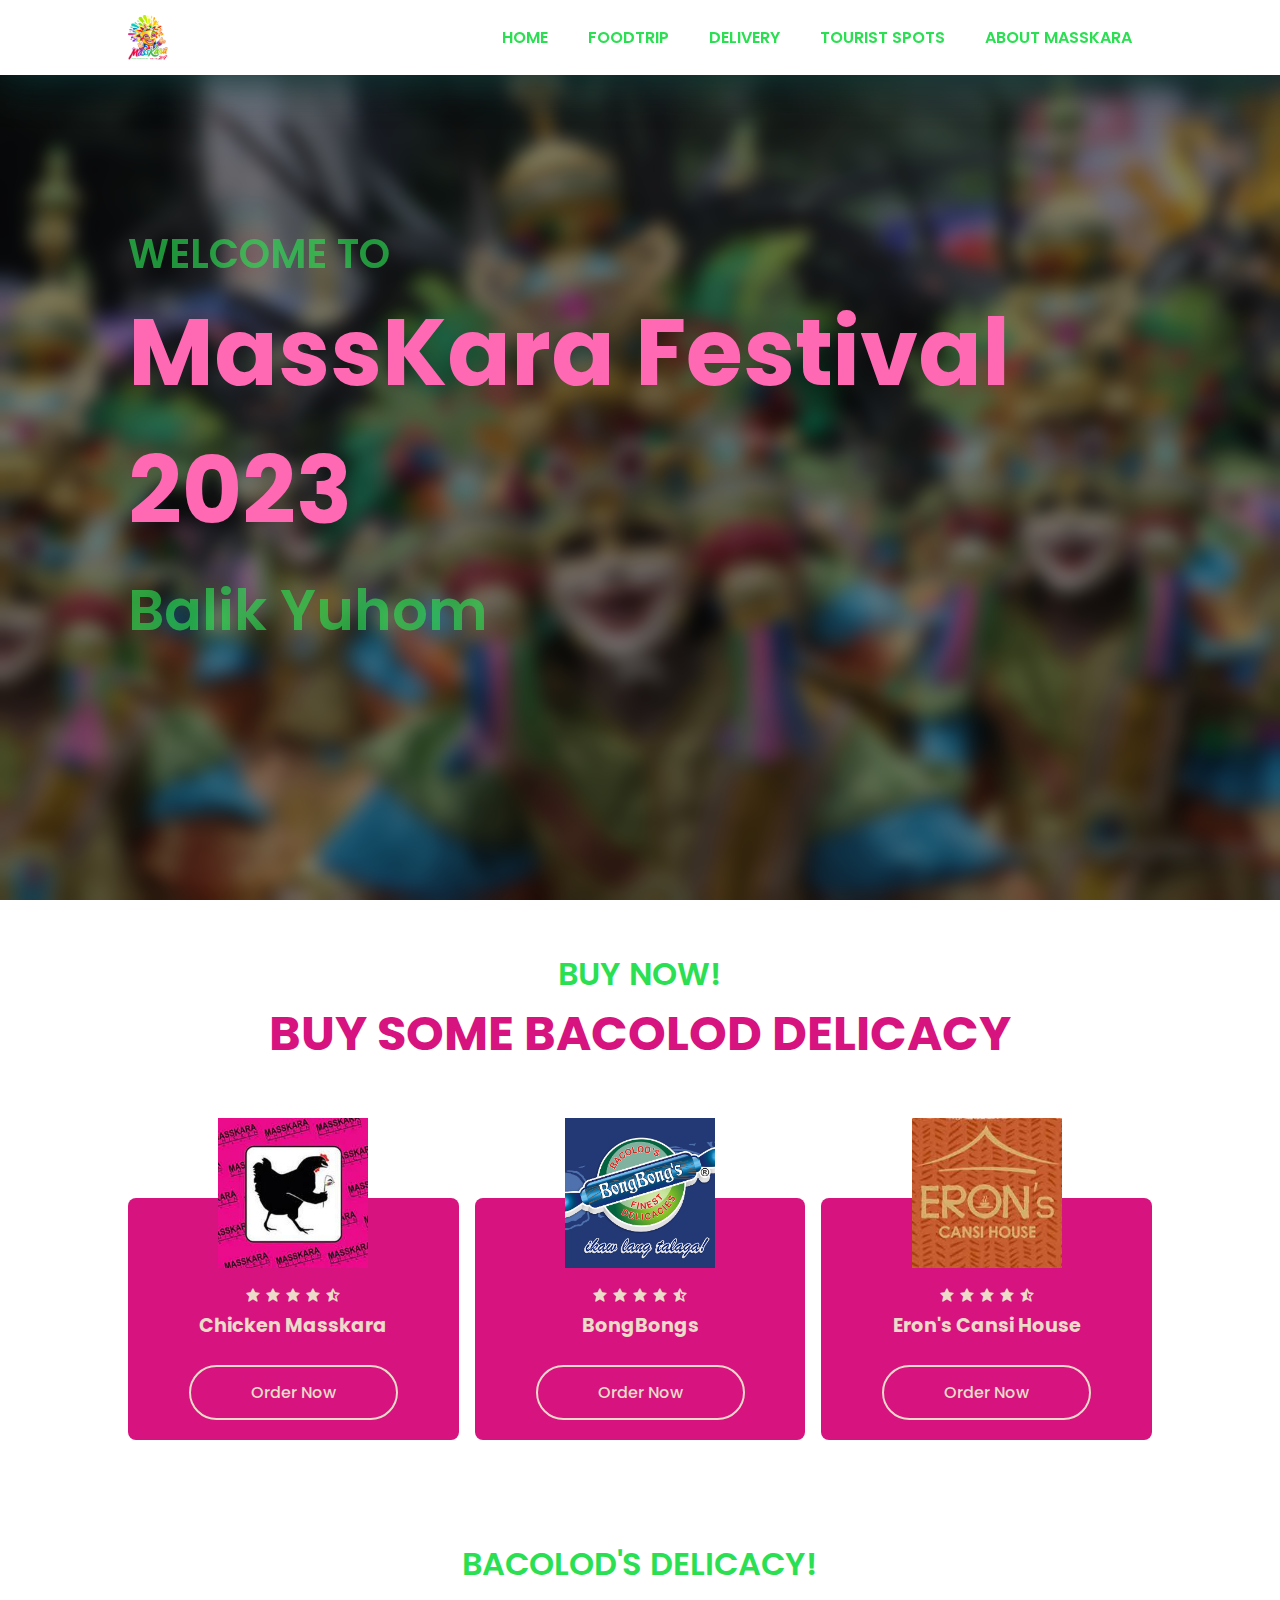
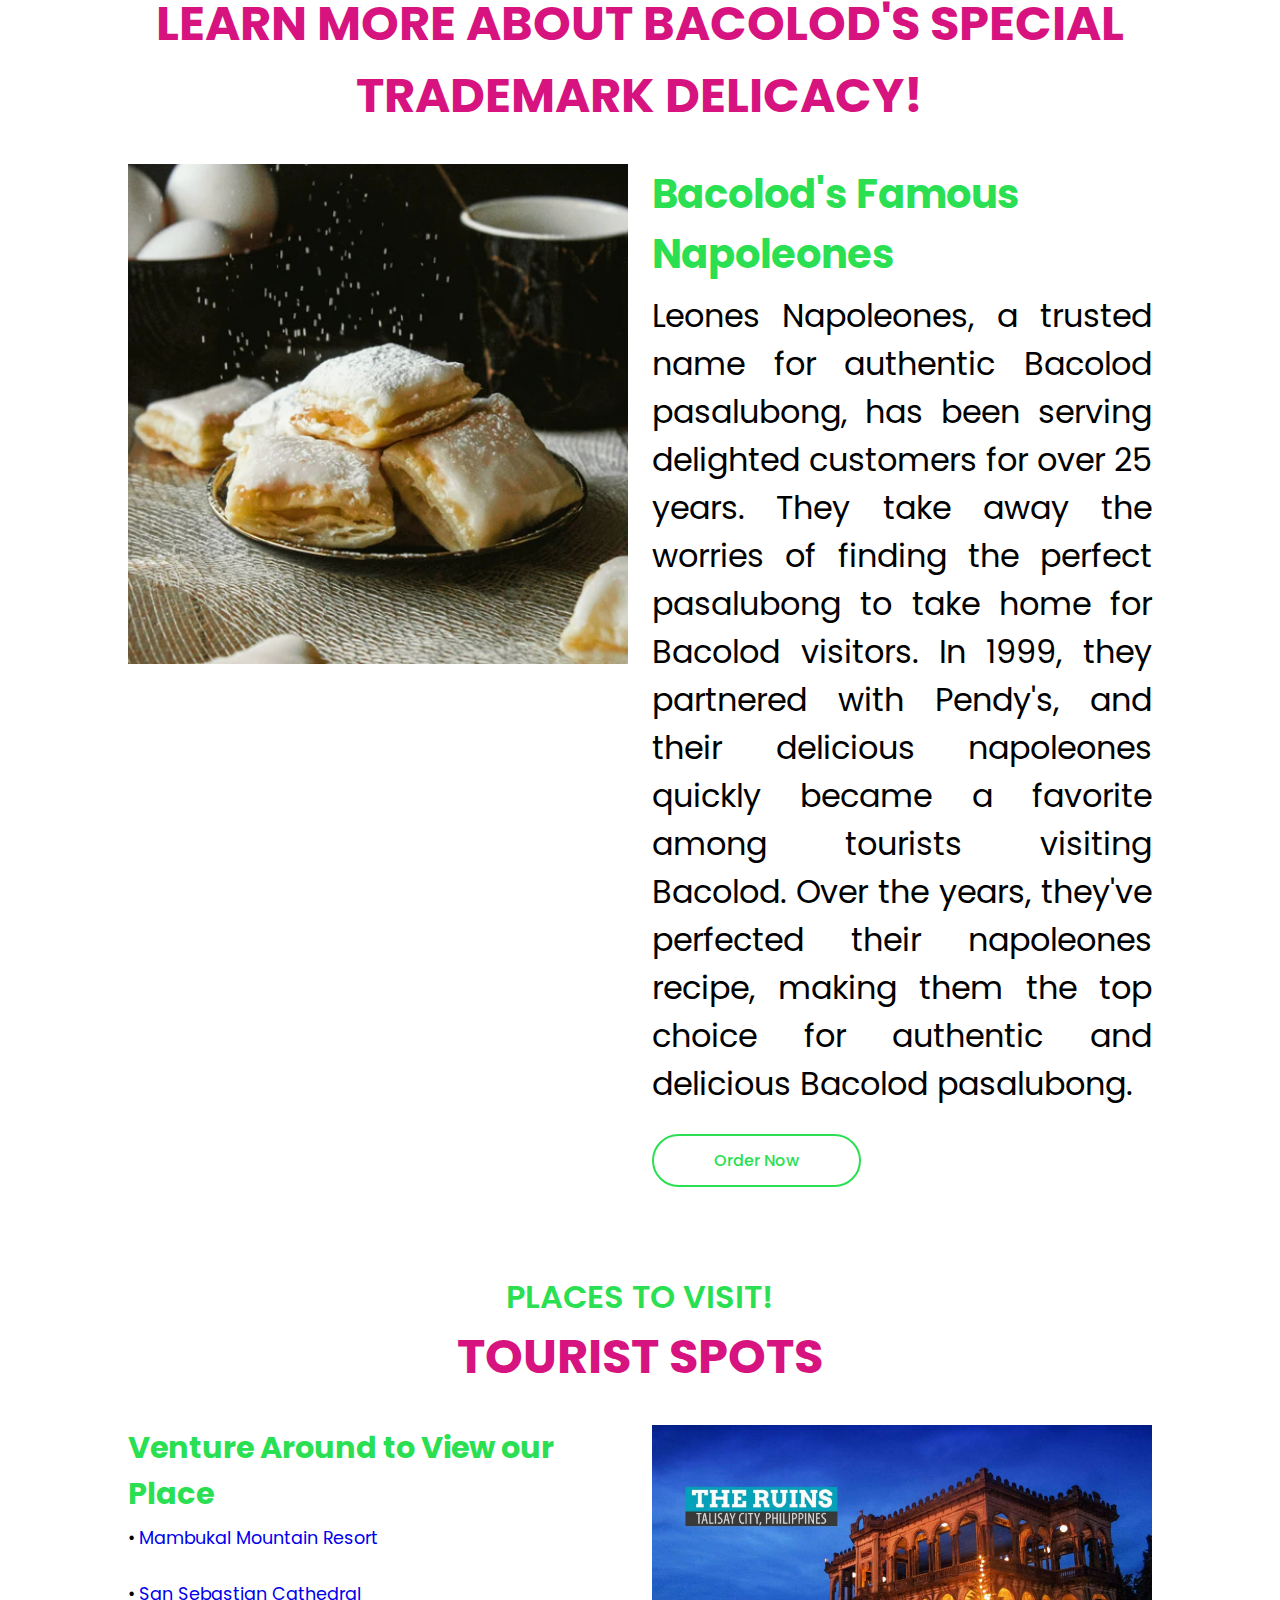
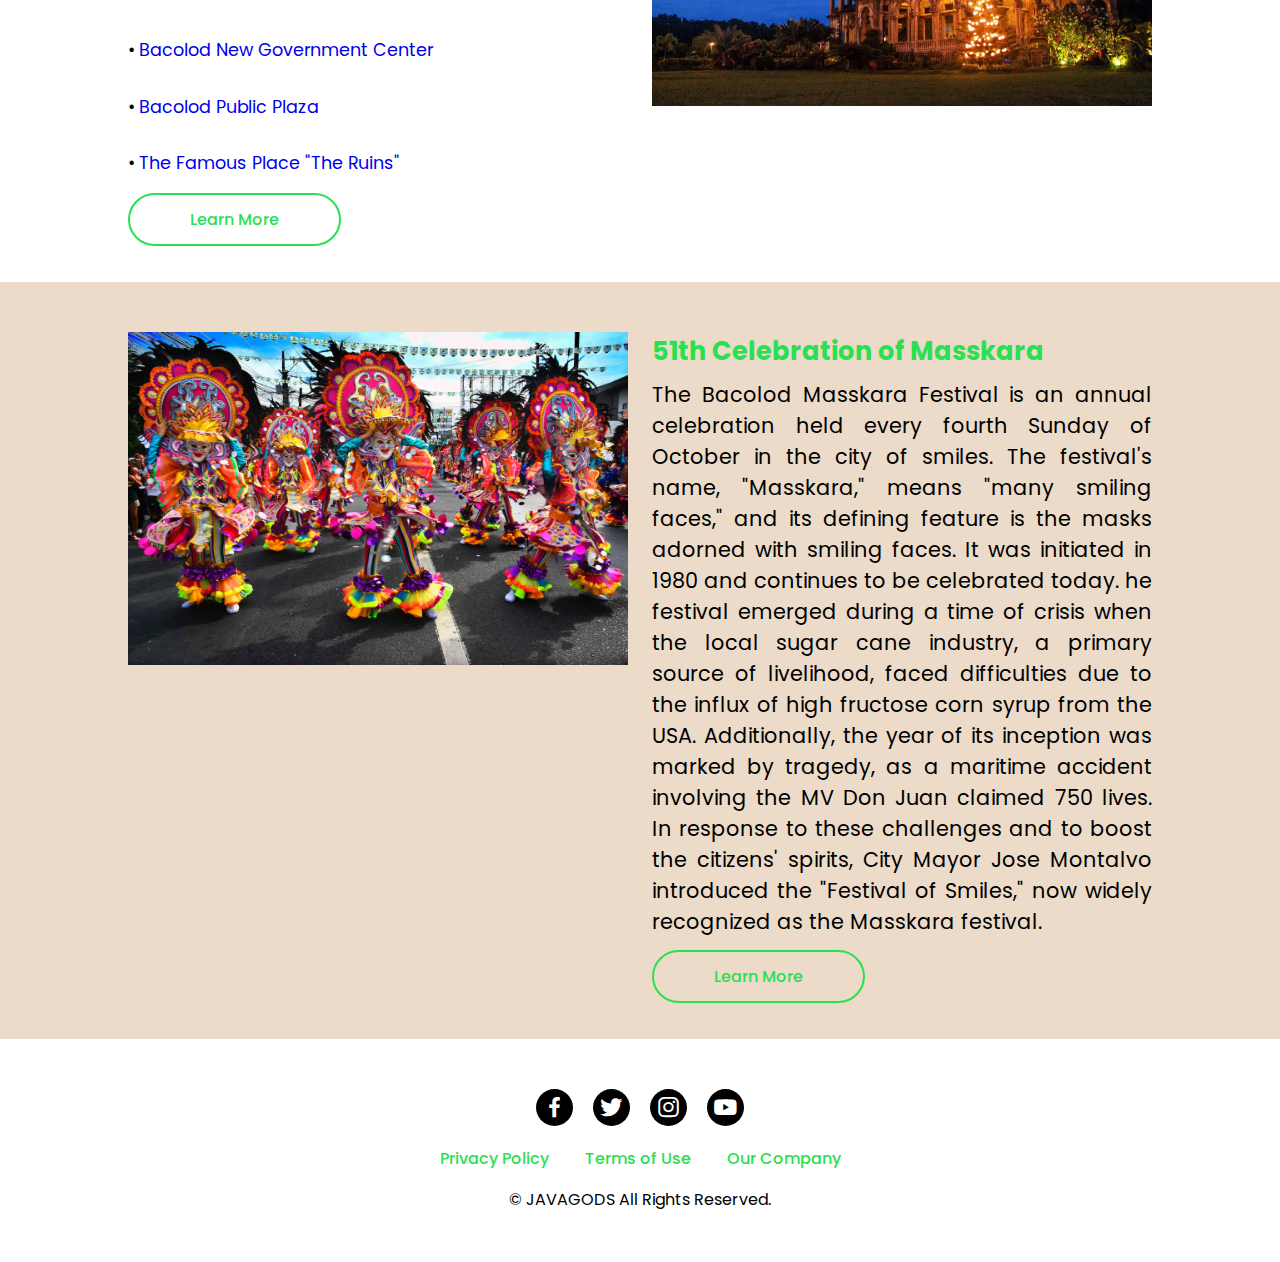
==== index.html @ 168421f4 "Add files via upload" ====
<!DOCTYPE html>
<html lang="en">
<head>
    <meta charset="UTF-8">
    <meta name="viewport" content="width=device-width, initial-scale=1.0">
    <title>MassKara</title>
    <link rel="stylesheet" href="style.css">
    <link rel="stylesheet" href="https://cdn.jsdelivr.net/npm/boxicons@latest/css/boxicons.min.css">
</head>
<body>

    <header>
        <a href="#" class="logo"><img src="logo.png" alt=""></a>
        <div class="bx bx-menu" id="menu-icon"></div>

        <ul class="navbar">
            <li><a href="#home">Home</a></li>
            <li><a href="#shop">FoodTrip</a></li>
            <li><a href="#delivery">Delivery</a></li>
            <li><a href="#tour">Tourist Spots</a></li>
            <li><a href="#about">About Masskara</a></li>
        </ul>
    </header>

    <!-- Main -->
    <section class="home" id="home">
        <div class="home-overlay"></div> <!-- Add overlay div -->
        <div class="home-text">
            <span>Welcome To</span>
            <h1>MassKara Festival 2023</h1>
            <h2>Balik Yuhom</h2>
        </div>
    </section>
    
    <section class="shop" id="shop">
        <div class="heading">
            <span>Buy Now!</span>
            <h1>Buy Some Bacolod Delicacy</h1>
        </div>
        <div class="shop-container">
            <div class="box">
                <div class="box-img">
                    <img src="Chicken Masskara.jpg" alt="Chicken MassKara">
                </div>
                <div class="stars">
                    <i class='bx bxs-star' ></i>
                    <i class='bx bxs-star' ></i>
                    <i class='bx bxs-star' ></i>
                    <i class='bx bxs-star' ></i>
                    <i class='bx bxs-star-half' ></i>
                </div>
                <h2>Chicken Masskara</h2>
                <br>
                <a target="_blank" href="https://web.facebook.com/MasskaraChickenInasalOfficial/?_rdc=1&_rdr" class="btn">Order Now</a>
            </div>

            <div class="box">
                <div class="box-img">
                    <img src="BongBongs.jpg" alt="BongBongs">
                </div>
                <div class="stars">
                    <i class='bx bxs-star' ></i>
                    <i class='bx bxs-star' ></i>
                    <i class='bx bxs-star' ></i>
                    <i class='bx bxs-star' ></i>
                    <i class='bx bxs-star-half' ></i>
                </div>
                <h2>BongBongs</h2>
                <br>
                <a target="_blank" href="https://bongbongspiaya.com.ph" class="btn">Order Now</a>
            </div>

            <div class="box">
                <div class="box-img">
                    <img src="Erons.jpg" alt="CansiHouse">
                </div>
                <div class="stars">
                    <i class='bx bxs-star' ></i>
                    <i class='bx bxs-star' ></i>
                    <i class='bx bxs-star' ></i>
                    <i class='bx bxs-star' ></i>
                    <i class='bx bxs-star-half' ></i>
                </div>
                <h2>Eron's Cansi House</h2>
                <br>
                <a target="_blank" href="https://web.facebook.com/EronsCansiHouse/?_rdc=1&_rdr" class="btn">Order Now</a>
            </div>
        </div>
    </section>

    <!-- FoodTrip -->
    <section class="delivery" id="delivery">
        <div class="heading">
            <span>Bacolod's Delicacy!</span>
            <h1>Learn more about Bacolod's Special Trademark Delicacy!</h1>
        </div>
        <div class="container">
            <div class="delivery-img">
                <img src="Napole.jpg" alt="">
            </div>
            <div class="delivery-text">
                <h2>Bacolod's Famous Napoleones</h2>
                <p>Leones Napoleones, a trusted name for authentic Bacolod pasalubong, has been serving delighted customers for over 25 years. 
                    They take away the worries of finding the perfect pasalubong to take home for Bacolod visitors. 
                    In 1999, they partnered with Pendy's, and their delicious napoleones quickly became a favorite among tourists visiting Bacolod. 
                    Over the years, they've perfected their napoleones recipe, making them the top choice for authentic and delicious Bacolod pasalubong.</p>
                <a target="_blank" href="https://leonesnapoleones.com" class="btn">Order Now</a>
            </div>
        </div>
    </section>

    <!-- Tourist -->
    <section class="tour" id="tour">
        <div class="heading">
            <span>Places to Visit!</span>
            <h1>Tourist Spots</h1>
        </div>
        <div class="container">
            <div class="tour-text">
                <h2>Venture Around to View our Place</h2>
                <p>• <a target="_blank" href="https://maps.app.goo.gl/eu6CRshG14xUrGbv5">Mambukal Mountain Resort</a></p>
                <p>• <a target="_blank" href="https://maps.app.goo.gl/o4qbvw9Dv3dcgNuV8">San Sebastian Cathedral</a></p>
                <p>• <a target="_blank" href="https://maps.app.goo.gl/nt7sisE9vjjhqx8n6">Bacolod New Government Center</a></p>
                <p>• <a target="_blank" href="https://maps.app.goo.gl/gagxtkxTXKM6cZvz8">Bacolod Public Plaza</a></p>
                <p>• <a target="_blank" href="https://maps.app.goo.gl/ydRfD8haezU7aLKR7">The Famous Place "The Ruins"</a></p>
                <a target="_blank" href="https://guidetothephilippines.ph/articles/what-to-experience/bacolod-tourist-spots" class="btn">Learn More</a>
            </div>
            <div class="tour-img">
                <img src="Ruins.jpg" alt="">
            </div>
        </div>
    </section>

    <!-- About Us -->
    <section class="about" id="about">
        <div class="about-img">
            <img src="Mask.jpg" alt="">
        </div>
        <div class="about-text">
            <h2>51th Celebration of Masskara</h2>
            <p>The Bacolod Masskara Festival is an annual celebration held every fourth Sunday of October in the city of smiles. 
                The festival's name, "Masskara," means "many smiling faces," and its defining feature is the masks adorned with smiling faces. 
                It was initiated in 1980 and continues to be celebrated today. 
                he festival emerged during a time of crisis when the local sugar cane industry, 
                a primary source of livelihood, faced difficulties due to the influx of high fructose corn syrup from the USA. 
                Additionally, the year of its inception was marked by tragedy, as a maritime accident involving the MV Don Juan claimed 750 lives. 
                In response to these challenges and to boost the citizens' spirits, City Mayor Jose Montalvo introduced the "Festival of Smiles," 
                now widely recognized as the Masskara festival.</p>
            <a target="_blank" href="https://www.bacolodmasskara.com/?fbclid=IwAR1rQnd1RYHXf1a_ESUXxQ8Y_d8ASt9uNXTgouoVXtrgvkhUjMzl4eB0hrw" class="btn">Learn More</a>
        </div>
    </section>

    <!-- Contacts -->
    <section class="contact" id="contact">
        <div class="social">
            <a href="https://www.facebook.com/MasskaraFestivalBalikYuhum/photos"><i class='bx bxl-facebook'></i></a>
            <a href="https://www.google.com/url?sa=t&rct=j&q=&esrc=s&source=web&cd=&ved=2ahUKEwjB1ruEgfGBAxWsTWwGHV9YDDQQFnoECAwQAQ&url=https%3A%2F%2Ftwitter.com%2Fbacolodmasskara%3Flang%3Den&usg=AOvVaw1vvydbqwnjdZx0qxFarelx&opi=89978449"><i class='bx bxl-twitter'></i></a>
            <a href="https://www.instagram.com/explore/locations/1017421870/bacolod-masskara-festival/"><i class='bx bxl-instagram'></i></a>
            <a href="https://www.youtube.com/watch?v=WyHH4R5fsms"><i class='bx bxl-youtube'></i></a>
        </div>
        <div class="links">
            <a href="#">Privacy Policy</a>
            <a href="#">Terms of Use</a>
            <a href="#">Our Company</a>
        </div>
        <p>&#169; JAVAGODS All Rights Reserved.</p>
    </section>

    <script src="method.js"></script>
</body>
</html>
---- style.css ----
@import url('https://fonts.googleapis.com/css2?family=Bebas+Neue&family=Dela+Gothic+One&family=Poppins:wght@200;300;400;500;600;700&display=swap');

*{
    margin: 0;
    padding: 0;
    box-sizing: border-box;
    scroll-padding-top: 2rem;
    text-decoration: none;
    list-style: none;
    scroll-behavior: smooth;
    font-family: 'Poppins', sans-serif;
}
:root {
    --main-color:#d6137e;
    --second-color:#2adf51;
}
section {
    padding: 50px 10%;
}
*::selection {
    color: #fff;
    background: var(--main-color);
}
img {
    width: 100%;
}
header {
    position: fixed;
    width: 100%;
    top: 0;
    right: 0;
    z-index: 1000;
    display: flex;
    align-items: center;
    justify-content: space-between;
    background: #fff;
    box-shadow: 0 4px 41px rgb(14, 55, 54);
    padding: 15px 10%;
    transition: 0.2s;
}
.logo{
    display: flex;
    align-items: center;
}
.logo img {
    width: 40px;
}
.navbar{
    display: flex;
}
.navbar a{
    font-size: 1rem;
    padding: 11px 20px;
    color: var(--second-color);
    font-weight: 600;
    text-transform: uppercase;
}
.navbar a:hover{
    color: var(--main-color);
}
#menu-icon{
    font-size: 24px;
    cursor: pointer;
    z-index: 1001;
    display: none;
}
.home {
    position: relative;
    height: 100%;
    background-image: url("homebg.jpg");
    background-position: center;
    background-repeat: no-repeat;
    background-size: cover;
    width: 100%;
    min-height: 100vh;
    display: flex;
    flex-wrap: wrap;
    align-items: center;
    gap: 1rem;
}

.home-overlay {
    position: absolute;
    top: 0;
    left: 0;
    width: 100%;
    height: 100%;
    background: rgba(0, 0, 0, 0.493); /* Adjust the color and opacity as needed */
    backdrop-filter: blur(9px); /* Apply the blur effect to the overlay */
    z-index: 1;
}

.home-text {
    flex: 1 1 17rem;
    z-index: 1; /* Ensure the text is above the overlay */
}


.home-text span {
    font-size: 2.5rem;
    text-transform: uppercase;
    font-weight: 600;
    color: #2adf51a3;
}
.home-text h1 {
    font-size: 5.8rem;
    color: #FF69B4;
    font-weight: bolder;
}
.home-text h2 {
    font-size: 3.5rem;
    font-weight: 600;
    color: #2adf51a3;
    text-transform: capitalize;
    margin: 0.5rem 0 1.4rem;
}
.btn{
    padding: 13px 60px;
    border: 2.5px solid var(--second-color);
    border-radius: 40px;
    color: var(--second-color);
    font-weight: 500;
}
.btn:hover{
    color: #fff;
    background: var(--second-color);
}
.heading{
    text-align: center;
    text-transform: uppercase;
}
.heading span{
    font-size: 2rem;
    font-weight: 600;
    color: var(--second-color);
}
.heading h1{
    font-size: 3rem;
    color: var(--main-color);
}
.shop-container{
    display: flex;
    flex-wrap: wrap;
    gap: 1rem;
    margin-top: 5rem;
}
.shop-container .box{
    flex: 1 1 10rem;
    background: var(--main-color);
    padding: 20px;
    display: flex;
    text-align: center;
    flex-direction: column;
    align-items: center;
    margin-top: 3rem;
    border-radius: 0.5rem;
}
.shop-container .box .box-img {
    width: 150px; /* Set the desired width */
    height: 150px; /* Set the desired height */
    overflow: hidden; /* Ensure that images are cropped to the specified size */
    margin-top: -100px;
}

.shop-container .box .box-img img {
    width: 100%;
    height: 100%;
    object-fit: cover; /* You can use "cover" to make sure the entire image is displayed within the specified dimensions */
    object-position: center;
}

.stars{
    margin: 1rem 0 0.1rem;
}
.shop-container .box .stars .bx{
    color: #ebdbc8;
}
.shop-container .box h2{
    color: #ebdbc8;
    font-size: 1.2rem;
}
.shop-container .box span{
    color: #ebdbc8;
    font-size: 1.4rem;
    font-weight: 500;
    margin: 0.2rem 0 0.5rem;
}
.box .btn{
    border: 2px solid #ebdbc8;
    color: #ebdbc8;
}
.box .btn:hover{
    background: #ebdbc8;
    color: var(--second-color);
}
.container{
    display: flex;
    flex-wrap: wrap;
    gap: 1.5rem;
    margin-top: 2rem;
}
.delivery-img,
.tour-img{
    flex: 1 1 21rem;
}
.delivery-text,
.tour-text{
    flex: 1 1 21rem;
}
.delivery-text h2 {
    font-size: 2.5rem;
    color: var(--second-color);
}
.tour-text h2{
    font-size: 1.9rem;
    color: var(--second-color);
}
.delivery-text p{
    font-size: 2rem;
    margin: 0.5rem 0 1rem;
    text-align: justify;
    padding-bottom: 1.5rem;
}
.tour-text p{
    font-size: 1.1rem;
    margin: 0.5rem 0 1rem;
    text-align: justify;
    padding-bottom: 0.9rem;
}
.about {
    display: flex;
    flex-wrap: wrap;
    background: #ebdbc8;
    gap: 1.5rem;
}
.about-img {
    flex: 1 1 17rem;
}
.about-text {
    flex: 1 1 17rem;
}
.about-text h2 {
    font-size: 1.6rem;
    color: var(--second-color);
}
.about-text p {
    font-size: 1.3rem;
    margin: 0.5rem 0 1rem;
    text-align: justify;
    padding-bottom: 0.7rem;
}
.contact {
    display: flex;
    flex-direction: column;
    align-items: center;
}
.social a {
    font-size: 27px;
    margin: 0.5rem;
}
.social a .bx {
    padding: 5px;
    color: #fff;
    background: #000000;
    border-radius: 50%;
}
.social a .bx:hover {
    background: var(--main-color);
}
.links{
    margin: 1rem 0 1rem;
}
.links a{
    font-size: 1rem;
    font-weight: 500;
    color: var(--second-color);
    padding: 1rem;
}
.links a:hover{
    color: var(--main-color);
}
.contact p{
    text-align: center;
}
@media (max-width: 1150px ){
    header{
        padding: 18px 7%;
    }
    section{
        padding: 50px 7%;
    }
    .home-text h1{
        font-size: 3rem;
    }
    .home-text h2{
        font-size: 1.5rem;
    }
}
@media (max-width: 991px ){
    header{
        padding: 18px 4%;
    }
    section{
        padding: 50px 4%;
    }
}
@media (max-width: 768px ){
    header{
        padding: 11px 4%;
    }
    #menu-icon{
        display: initial;
    }
    header .navbar{
        position: absolute;
        top: -500px;
        left: 0;
        right: 0;
        display: flex;
        flex-direction: column;
        background: #fff;
        box-shadow: 0 40px 4px rgb(14, 55, 54 / 14%);
        transition: 0.2s;
        text-align: left;
    }
    .navbar.active{
        top: 100%;
    }
    .navbar a{
        padding: 1.5rem;
        display: block;
        color: var(--second-color);
    }
    .home-text span{
        font-size: 0.9rem;
    }
    .home-text h1{
        font-size: 2.4rem;
    }
    .home-text h2{
        font-size: 1.2rem;
    }
}
@media (max-width: 768) {
    .home-text{
        padding-top: inherit;
    }
    .shop-container .box{
        margin-top: 6rem;
    }
    .heading h1{
        font-size: 1.5rem;
    }
    .heading span{
        font-size: 0.9rem;
    }
    .about{
        flex-direction: column-reverse;
    }
}
@media (max-width: 364px){
    .links{
        display: flex;
        flex-direction: column;
    }
}
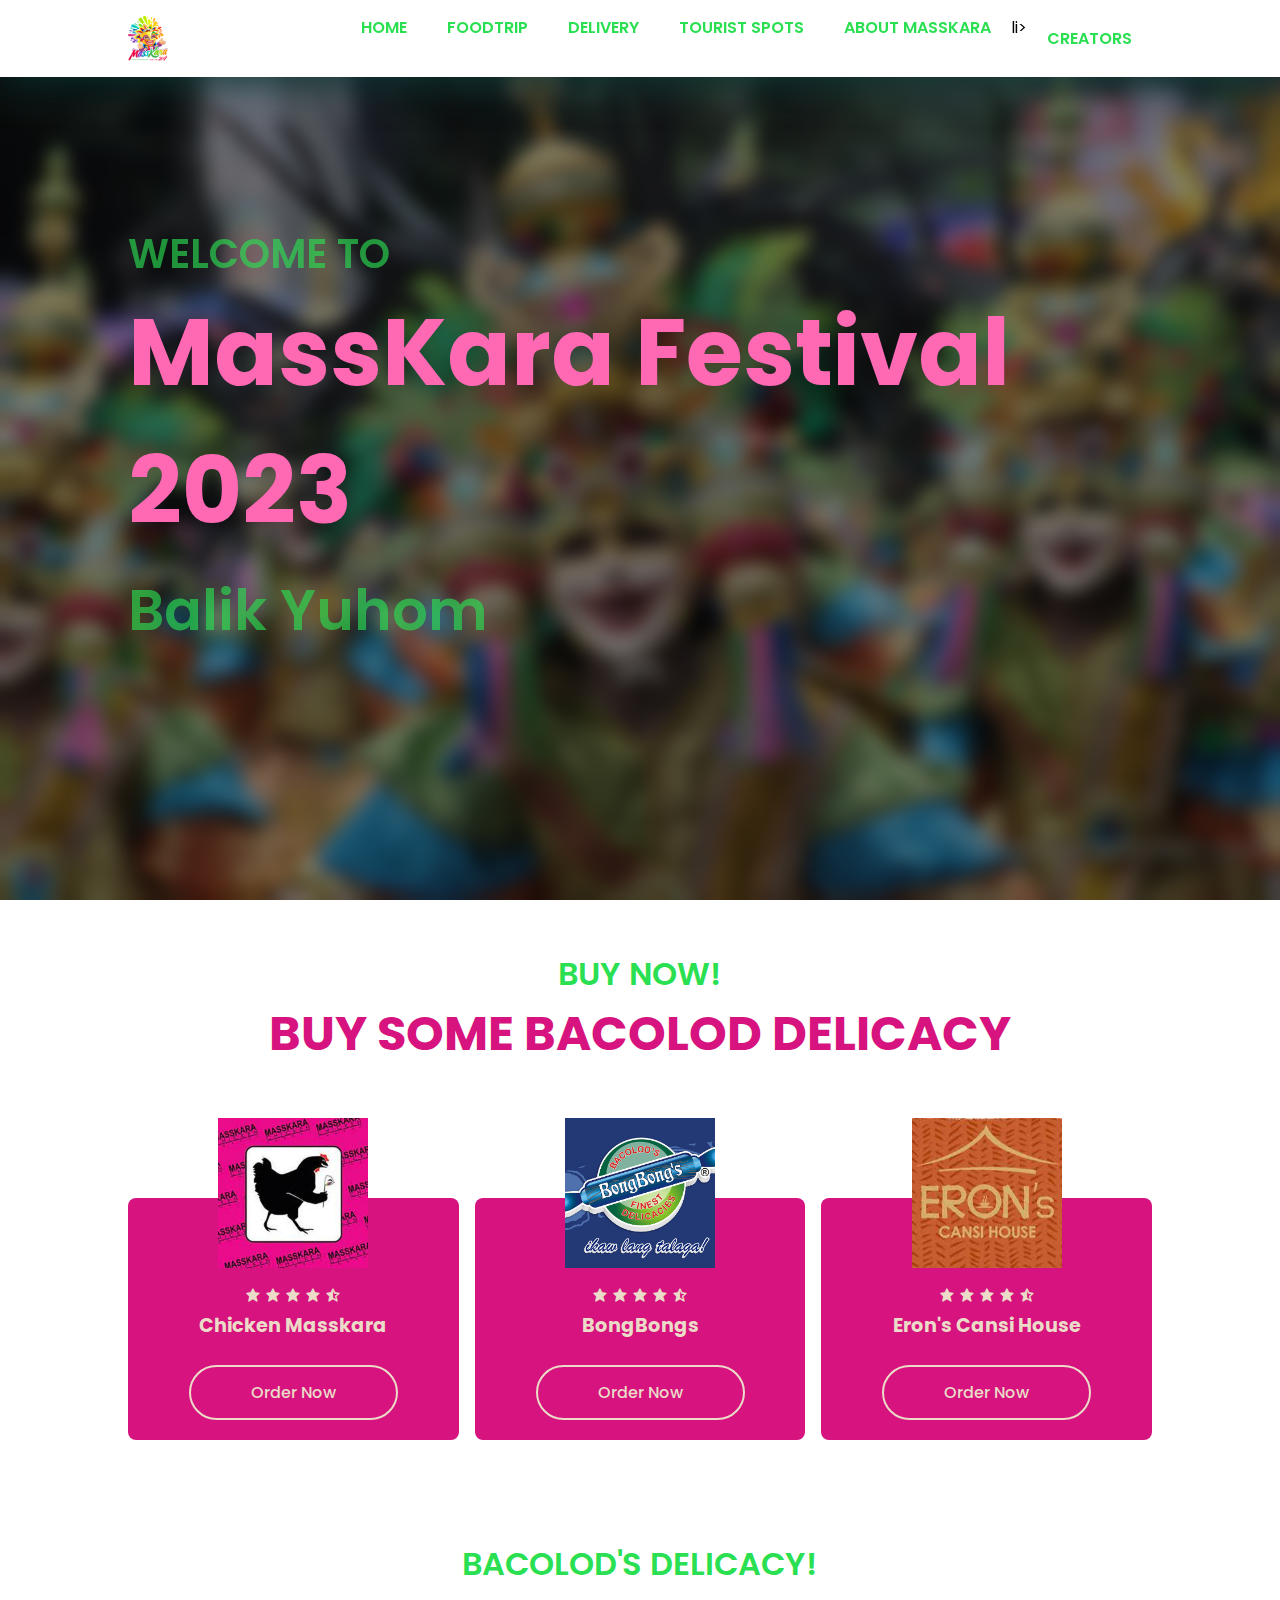
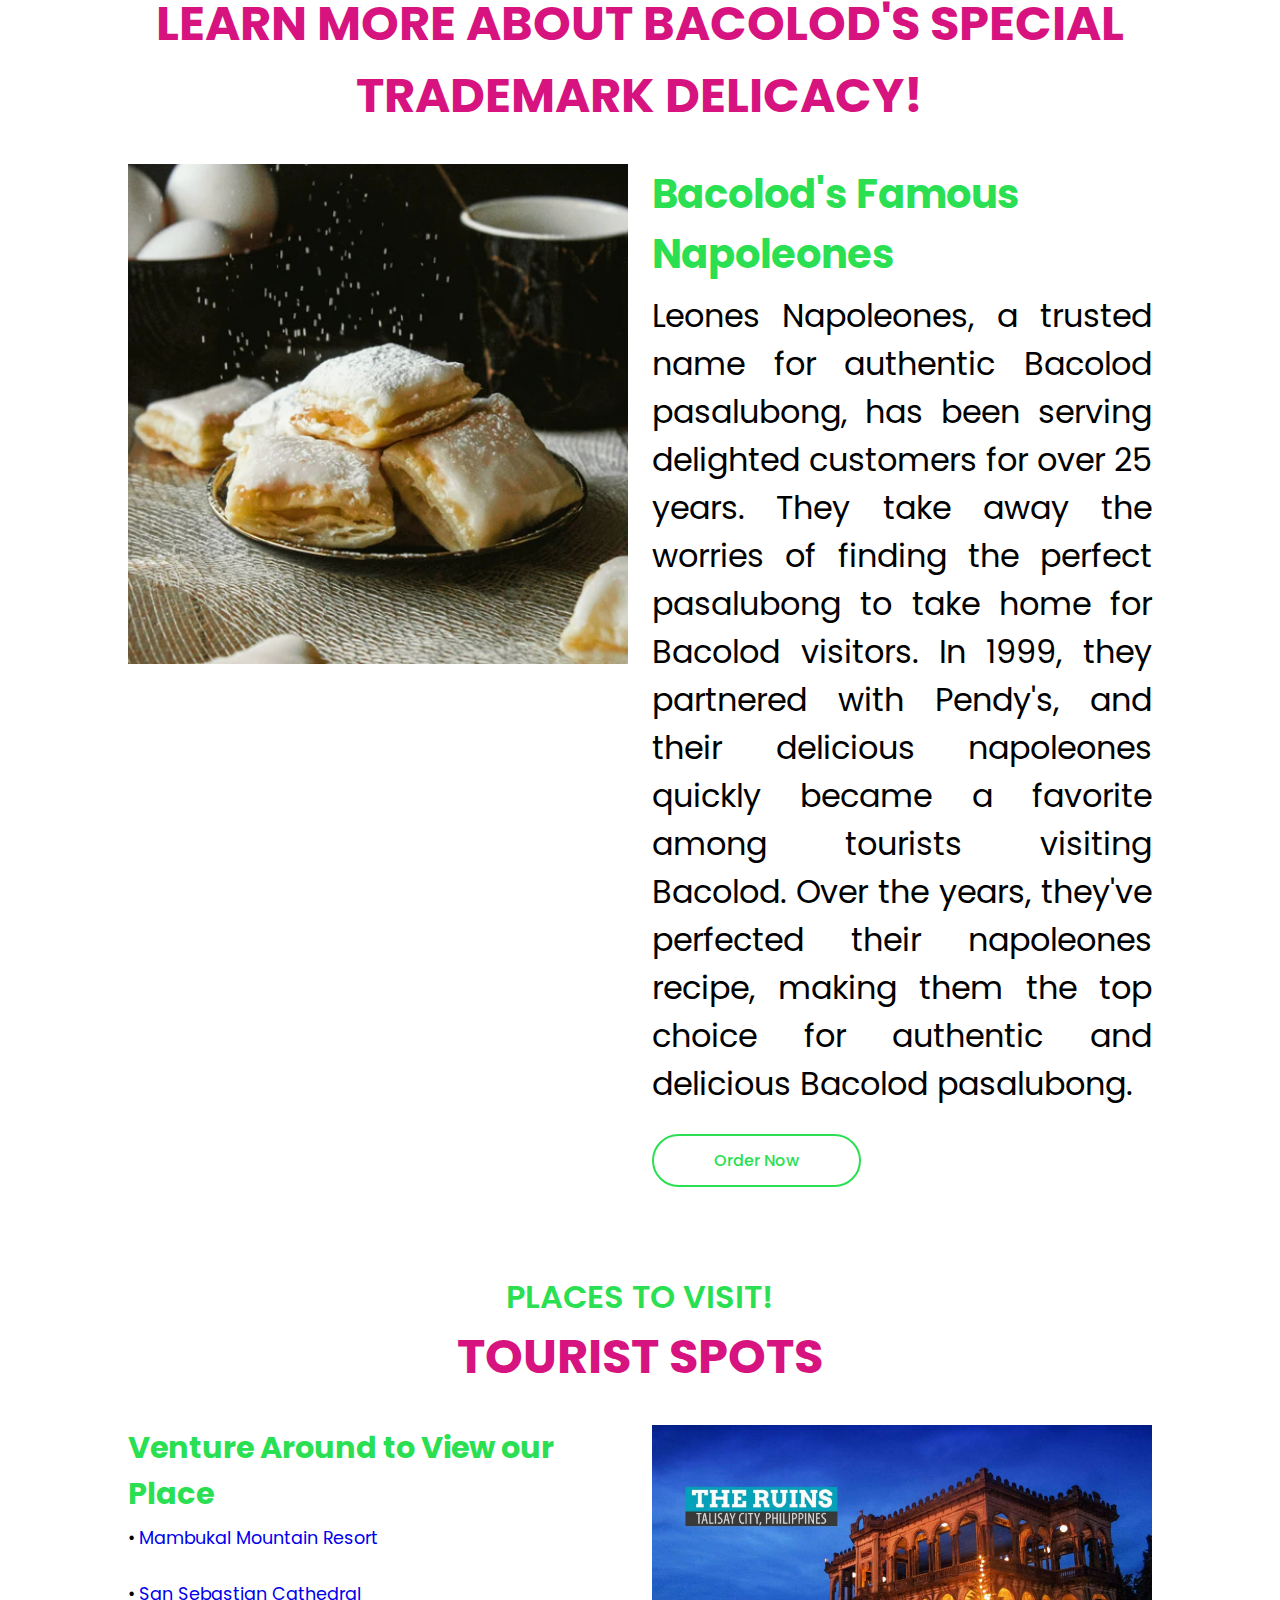
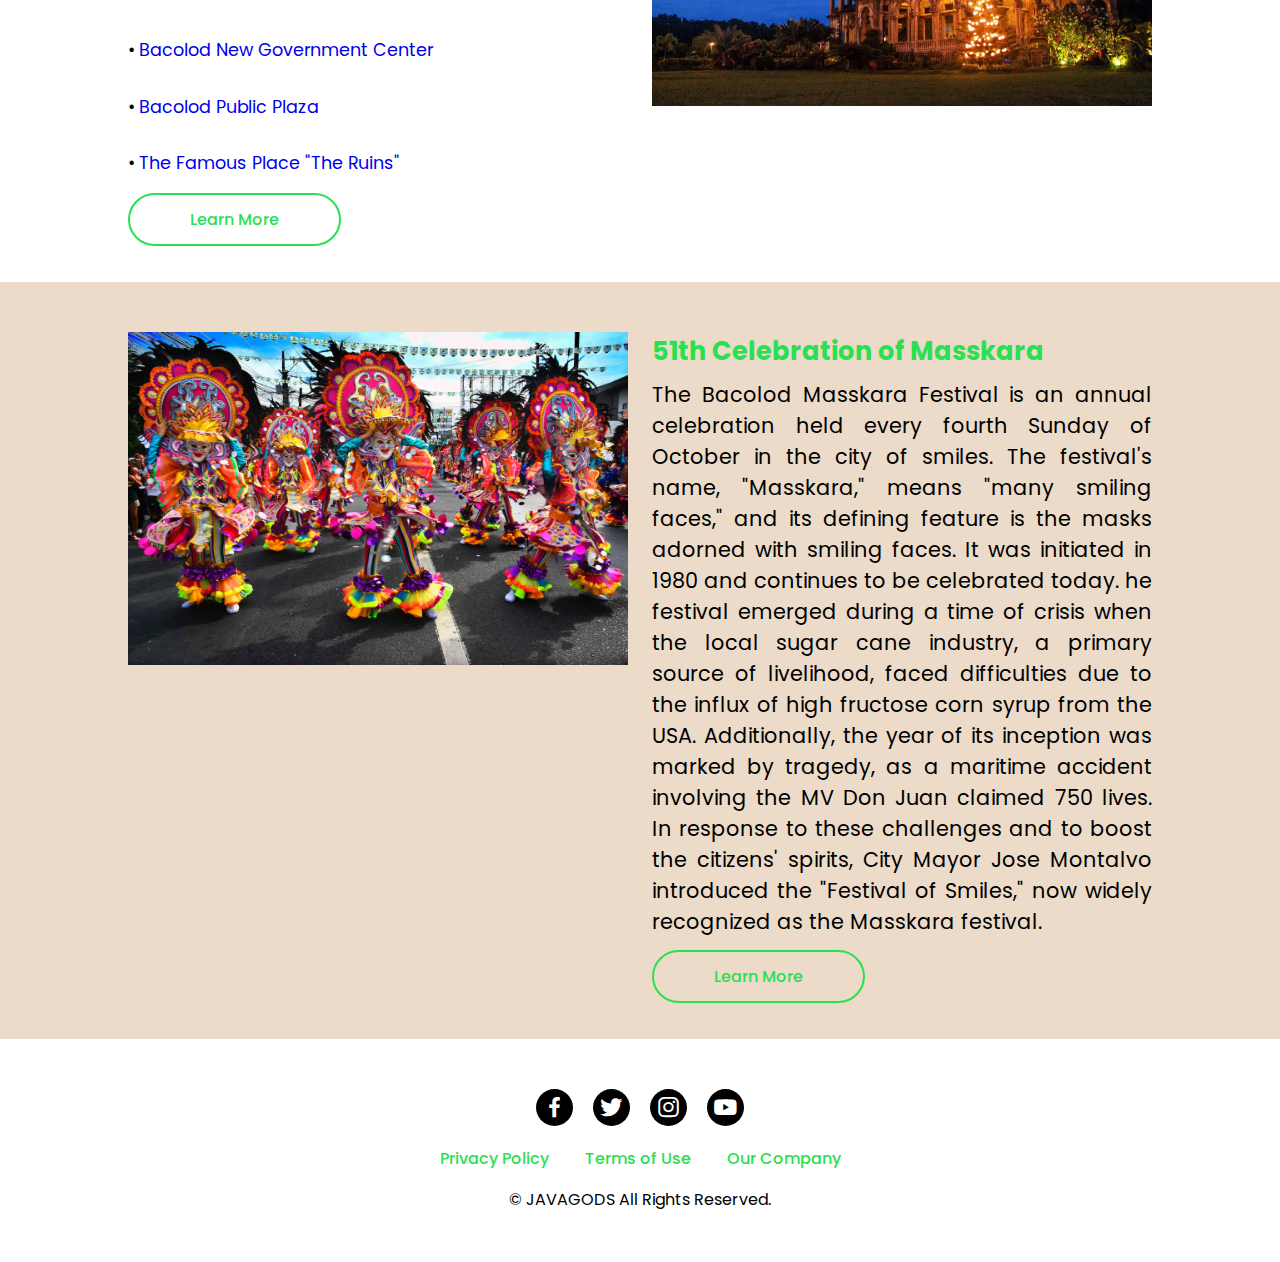
==== commit c100aaf8: "Update index.html" ====
--- a/index.html
+++ b/index.html
@@ -19,6 +19,7 @@
             <li><a href="#delivery">Delivery</a></li>
             <li><a href="#tour">Tourist Spots</a></li>
             <li><a href="#about">About Masskara</a></li>
+            li><a href="creators.html">Creators</a></li>
         </ul>
     </header>
 
@@ -168,4 +169,4 @@
 
     <script src="method.js"></script>
 </body>
-</html>+</html>
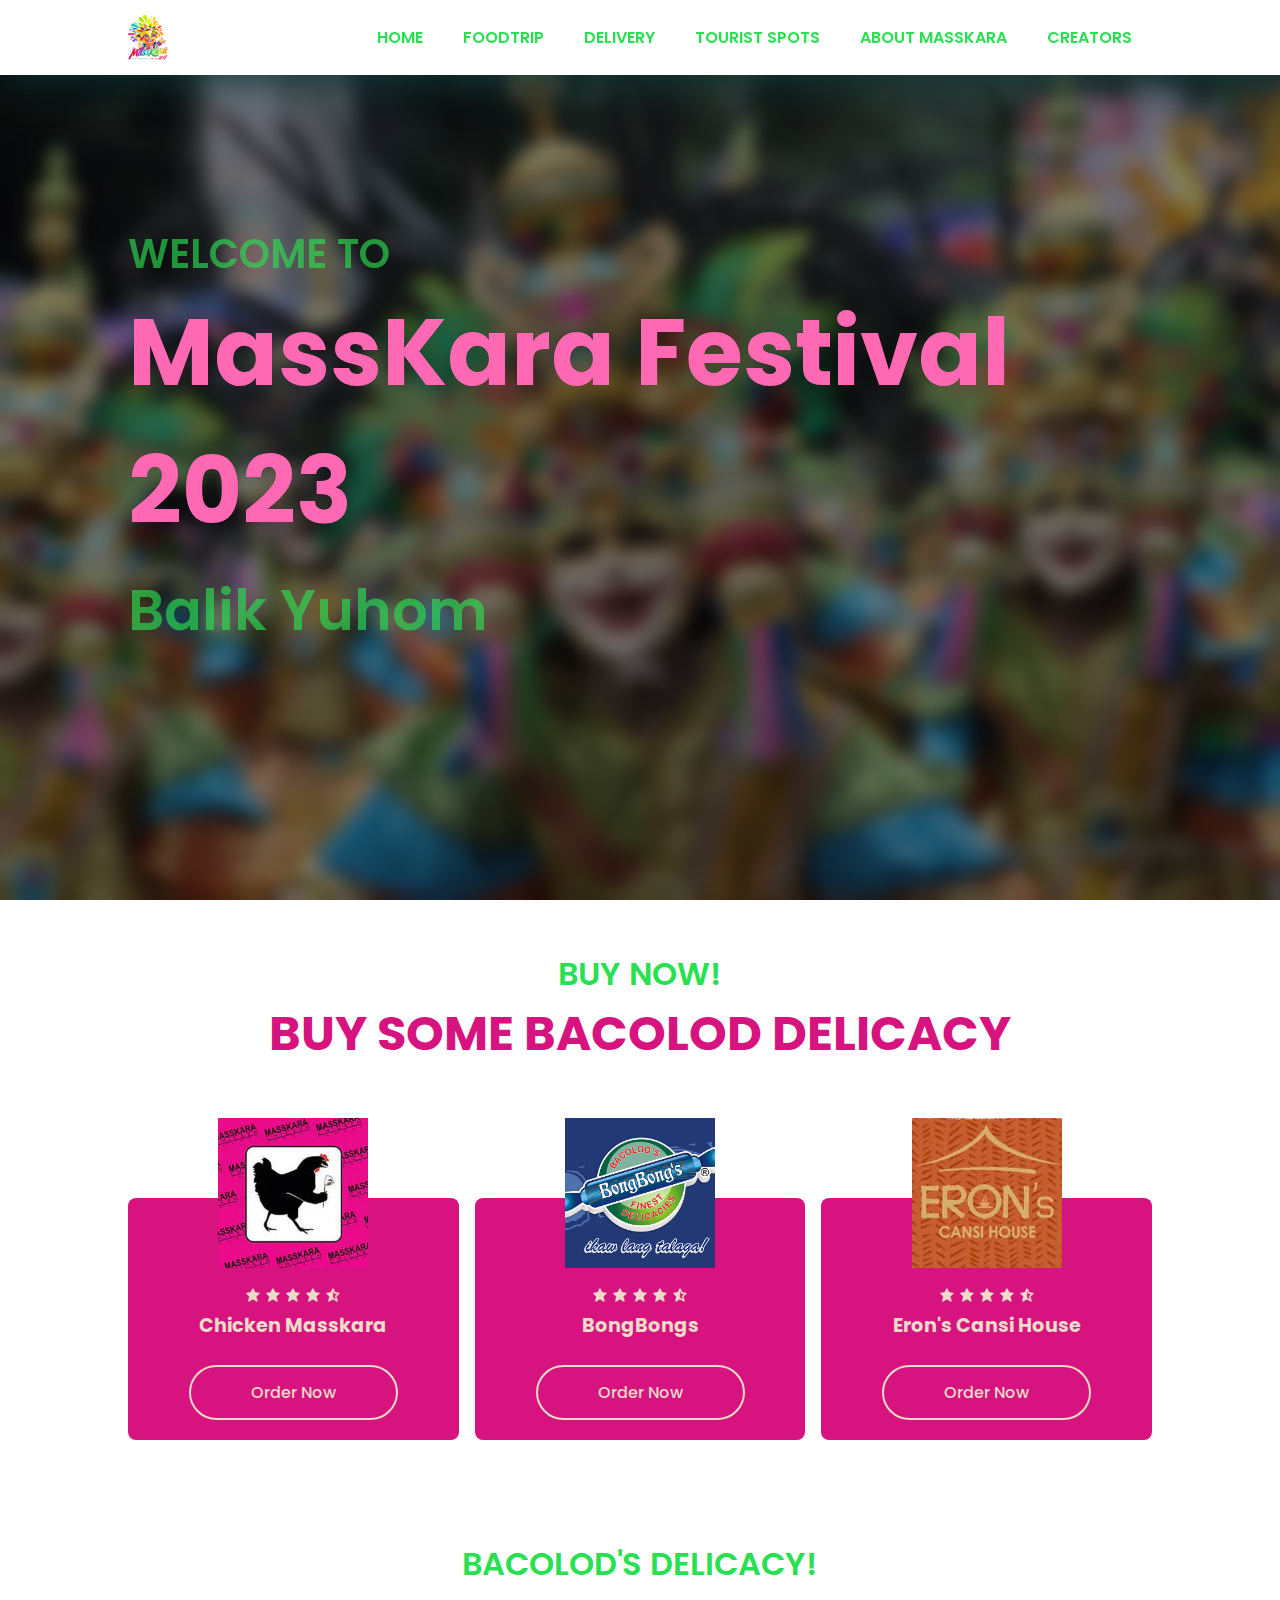
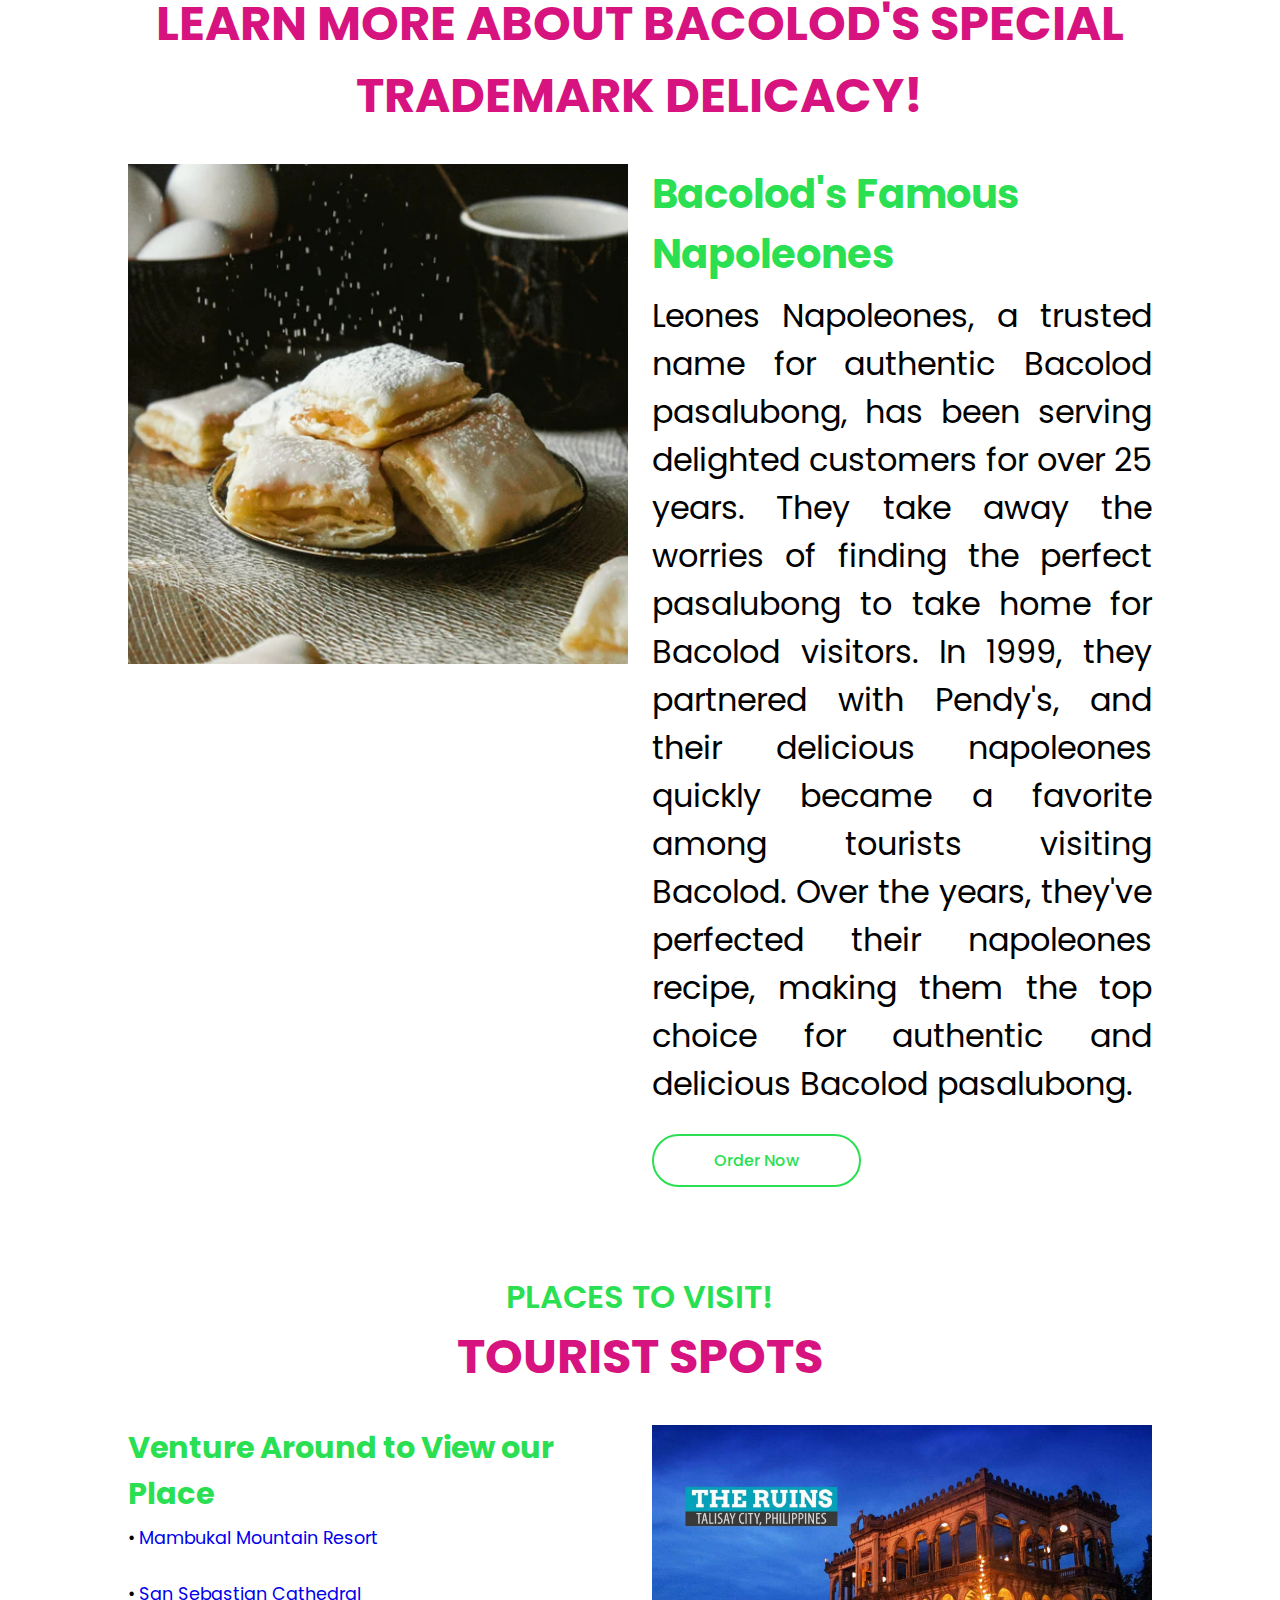
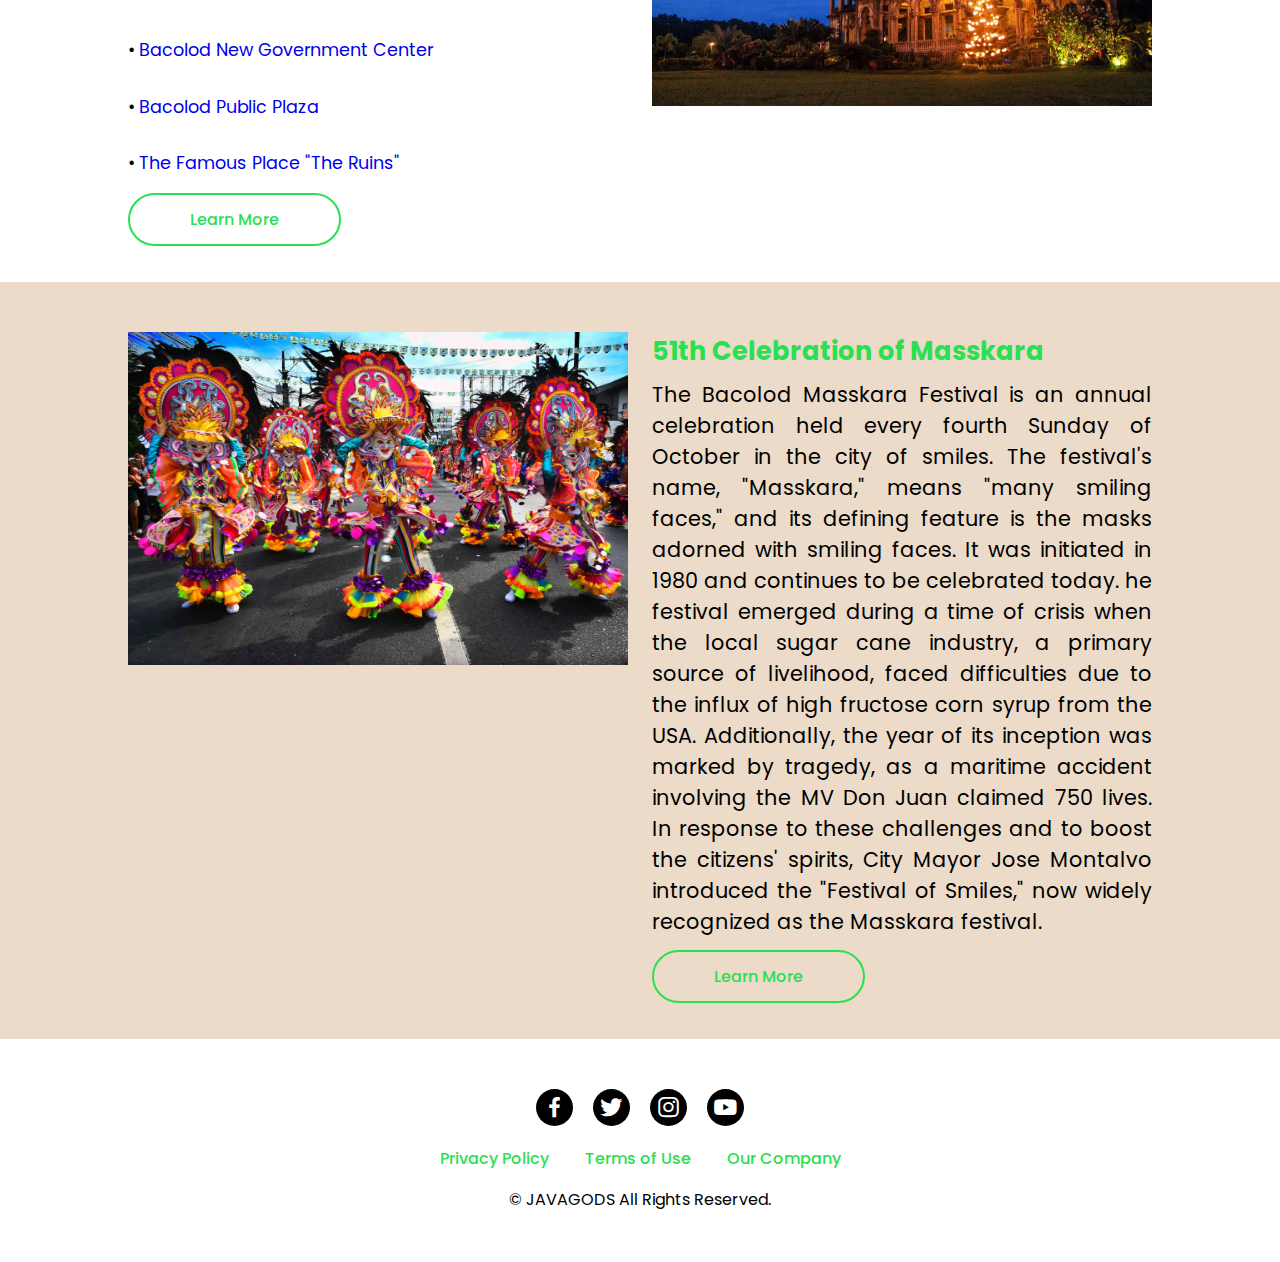
==== commit e25fdeb9: "<li>" ====
--- a/index.html
+++ b/index.html
@@ -19,7 +19,7 @@
             <li><a href="#delivery">Delivery</a></li>
             <li><a href="#tour">Tourist Spots</a></li>
             <li><a href="#about">About Masskara</a></li>
-            li><a href="creators.html">Creators</a></li>
+            <li><a href="creators.html">Creators</a></li>
         </ul>
     </header>
 
--- a/style.css
+++ b/style.css
@@ -363,4 +363,98 @@
         display: flex;
         flex-direction: column;
     }
-}+}
+.creator {
+    position: relative;
+    height: 100%;
+    background-image: url("creatorbg.jpeg");
+    background-position: center;
+    background-repeat: no-repeat;
+    background-size: cover;
+    width: 100%;
+    min-height: 100vh;
+    display: flex;
+    flex-wrap: wrap;
+    align-items: center;
+    gap: 1rem;
+}
+
+.creator-overlay {
+    position: absolute;
+    top: 0;
+    left: 0;
+    width: 100%;
+    height: 100%;
+    background: rgba(255, 255, 255, 0.303); /* Adjust the color and opacity as needed */
+    backdrop-filter: blur(5.5px); /* Apply the blur effect to the overlay */
+    z-index: 1;
+}
+
+.creator-text {
+    flex: 1 1 17rem;
+    z-index: 1; /* Ensure the text is above the overlay */
+}
+
+.creator-text1 {
+    text-align: center;
+    z-index: 1;
+}
+
+.creator-text1 h2 {
+    font-family:Cambria, Cochin, Georgia, Times, 'Times New Roman', serif;
+    font-size: 5.8rem;
+    color: #22d442;
+    font-weight: bolder;
+}
+
+.creator-text1 p {
+    font-size: 2.5rem;
+    font-weight: 600;
+    color: black;
+    margin: 1.5rem 0 1.4rem; /* Margin between text and image */
+}
+
+.creator-button {
+    margin-top: 2.1rem; /* Spacing between button and text */
+}
+
+.creator-container {
+    display: flex;
+    flex-wrap: wrap;
+    gap: 1rem;
+    margin-top: 5rem;
+}
+
+.creator-container .box {
+    flex: 1 1 10rem;
+    background-color: #FF69B4;
+    padding: 20px;
+    display: flex;
+    text-align: center;
+    flex-direction: column;
+    align-items: center;
+    margin-top: 3rem;
+    border-radius: 0.5rem;
+}
+
+.creator-container .box .box-img {
+    width: 150px; /* Set the desired width */
+    height: 150px; /* Set the desired height */
+    overflow: hidden; /* Ensure that images are cropped to the specified size */
+    margin-top: -100px;
+    border-radius: 50%; /* Create a circular clipping mask */
+}
+
+.creator-container .box .box-img img {
+    width: 100%;
+    height: 100%;
+    object-fit: cover; /* You can use "cover" to make sure the entire image is displayed within the specified dimensions */
+    object-position: center;
+}
+
+.container {
+    display: flex;
+    flex-wrap: wrap;
+    gap: 1.5rem; /* Spacing between boxes */
+    margin-top: 2rem;
+}
